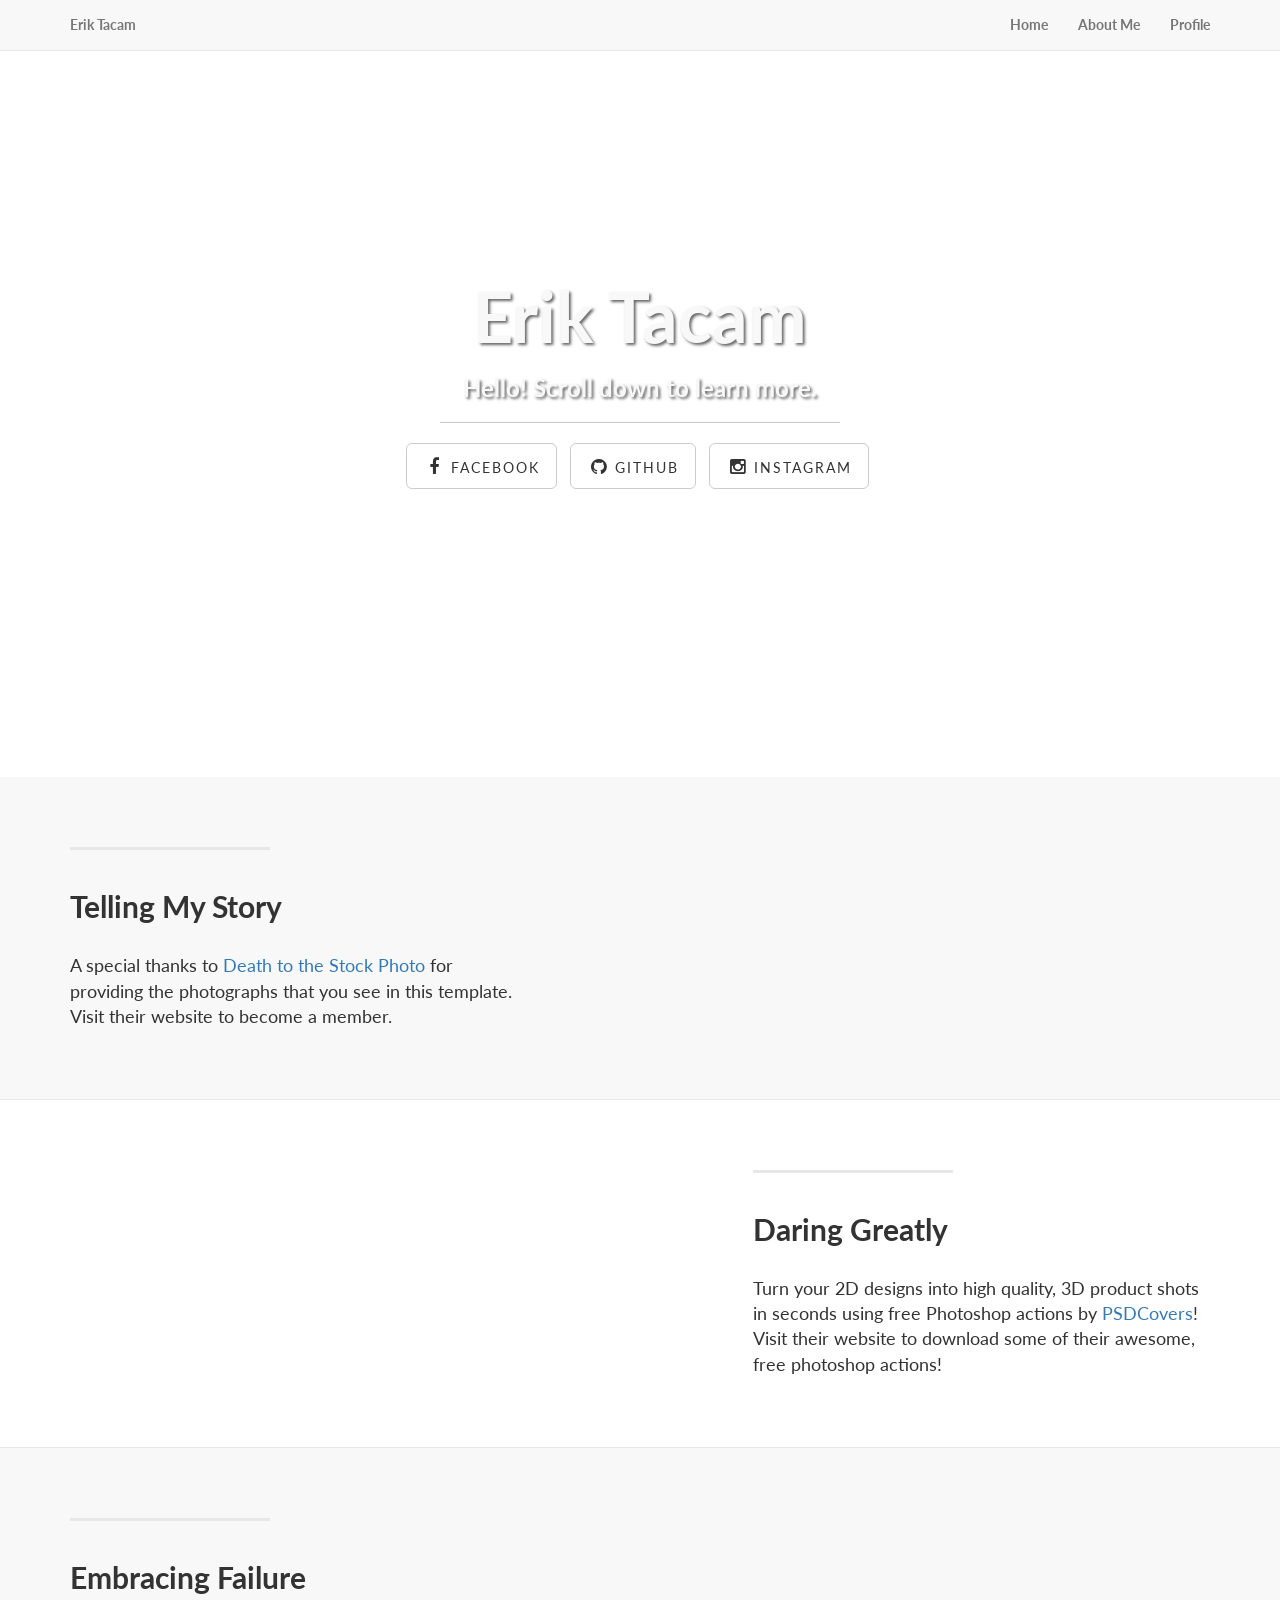
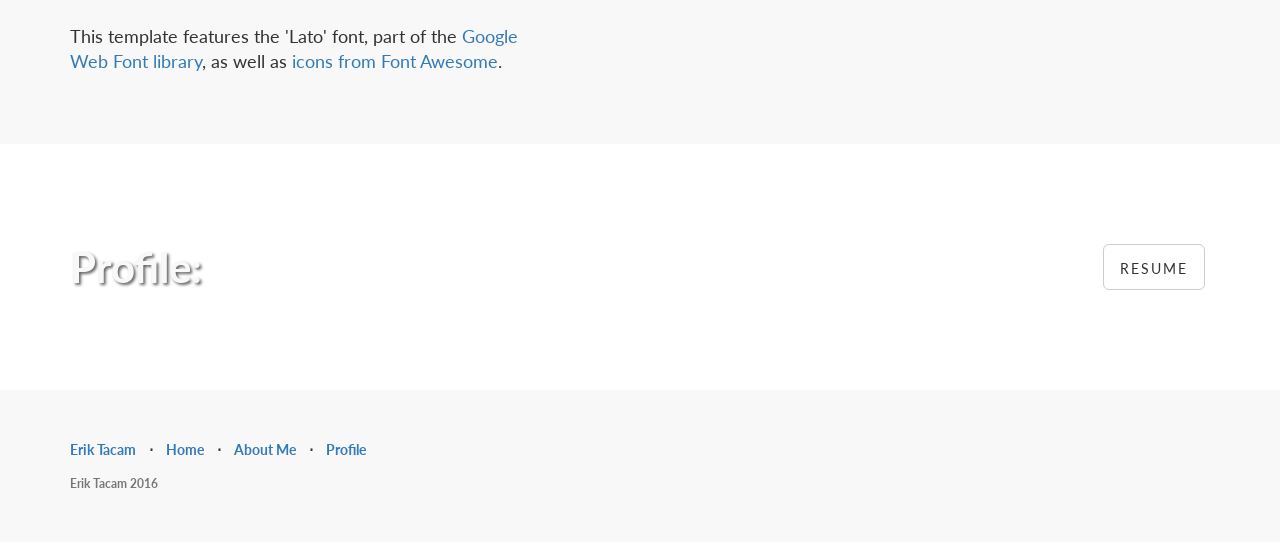
==== Sublime/Erik-Tacam/index.html @ 2f87559b "ASC 8/2/2016" ====
<!DOCTYPE html>
<html lang="en">

<head>

    <meta charset="utf-8">
    <meta http-equiv="X-UA-Compatible" content="IE=edge">
    <meta name="viewport" content="width=device-width, initial-scale=1">
    <meta name="description" content="">
    <meta name="author" content="">

    <title>Erik Tacam</title>

    <!-- Bootstrap Core CSS -->
    <link href="css/bootstrap.min.css" rel="stylesheet">

    <!-- Custom CSS -->
    <link href="css/landing-page.css" rel="stylesheet">

    <!-- Custom Fonts -->
    <link href="font-awesome/css/font-awesome.min.css" rel="stylesheet" type="text/css">
    <link href="https://fonts.googleapis.com/css?family=Lato:300,400,700,300italic,400italic,700italic" rel="stylesheet" type="text/css">

</head>

<body>

    <!-- Navigation -->
    <nav class="navbar navbar-default navbar-fixed-top topnav" role="navigation">
        <div class="container topnav">
            <!-- Brand and toggle get grouped for better mobile display -->
            <div class="navbar-header">
                <button type="button" class="navbar-toggle" data-toggle="collapse" data-target="#bs-example-navbar-collapse-1">
                    <span class="sr-only">Toggle navigation</span>
                    <span class="icon-bar"></span>
                    <span class="icon-bar"></span>
                    <span class="icon-bar"></span>
                </button>
                <a class="navbar-brand topnav" href="#">Erik Tacam</a>
            </div>
            <!-- Collect the nav links, forms, and other content for toggling -->
            <div class="collapse navbar-collapse" id="bs-example-navbar-collapse-1">
                <ul class="nav navbar-nav navbar-right">
                    <li>
                        <a href="#Home">Home</a>
                    </li>
                    <li>
                        <a href="#About Me">About Me</a>
                    </li>
                    <li>
                        <a href="#Profile">Profile</a>
                    </li>
                </ul>
            </div>
            <!-- /.navbar-collapse -->
        </div>
        <!-- /. container -->
    </nav>


    <!-- Header -->
    <a name="Home"></a>
    <audio src="Panda.mp3" autoplay>
    </audio>
    <div class="intro-header">
        <div class="container">

            <div class="row">
                <div class="col-lg-12">
                    <div class="intro-message">
                        <h1>Erik Tacam</h1>
                        <h3>Hello! Scroll down to learn more.</h3>
                        <hr class="intro-divider">
                        <ul class="list-inline intro-social-buttons">
                            <li>
                                <a href="https://www.facebook.com/eriktacam" class="btn btn-default btn-lg"><i class="fa fa-facebook fa-fw"></i> <span class="network-name">Facebook</span></a>
                            </li>
                            <li>
                                <a href="https://github.com/etacamASC" class="btn btn-default btn-lg"><i class="fa fa-github fa-fw"></i> <span class="network-name">Github</span></a>
                            </li>
                            <li>
                                <a href="https://www.instagram.com/dyker_iron_man/?hl=en" class="btn btn-default btn-lg"><i class="fa fa-instagram fa-fw"></i> <span class="network-name">Instagram</span></a>
                            </li>
                        </ul>
                    </div>
                </div>
            </div>

        </div>
        <!-- /.container -->

    </div>
    <!-- /.intro-header -->

    <!-- Page Content -->

	<a  name="About Me"></a>
    <div class="content-section-a">

        <div class="container">
            <div class="row">
                <div class="col-lg-5 col-sm-6">
                    <hr class="section-heading-spacer">
                    <div class="clearfix"></div>
                    <h2 class="section-heading">Telling My Story</h2>
                    <p class="lead">A special thanks to <a target="_blank" href="http://join.deathtothestockphoto.com/">Death to the Stock Photo</a> for providing the photographs that you see in this template. Visit their website to become a member.</p>
                </div>
                <div class="col-lg-5 col-lg-offset-2 col-sm-6">
                    <img class="img-responsive" img src="http://i.imgur.com/etqNM30.jpg" alt="">
                </div>
            </div>

        </div>
        <!-- /.container -->

    </div>
    <!-- /.content-section-a -->

    <div class="content-section-b">

        <div class="container">

            <div class="row">
                <div class="col-lg-5 col-lg-offset-1 col-sm-push-6  col-sm-6">
                    <hr class="section-heading-spacer">
                    <div class="clearfix"></div>
                    <h2 class="section-heading">Daring Greatly</h2>
                    <p class="lead">Turn your 2D designs into high quality, 3D product shots in seconds using free Photoshop actions by <a target="_blank" href="http://www.psdcovers.com/">PSDCovers</a>! Visit their website to download some of their awesome, free photoshop actions!</p>
                </div>
                <div class="col-lg-5 col-sm-pull-6  col-sm-6">
                    <img class="img-responsive" img src="http://i.imgur.com/Fc2fhRq.jpg" alt="">
                </div>
            </div>

        </div>
        <!-- /.container -->

    </div>
    <!-- /.content-section-b -->

    <div class="content-section-a">

        <div class="container">

            <div class="row">
                <div class="col-lg-5 col-sm-6">
                    <hr class="section-heading-spacer">
                    <div class="clearfix"></div>
                    <h2 class="section-heading">Embracing Failure</h2>
                    <p class="lead">This template features the 'Lato' font, part of the <a target="_blank" href="http://www.google.com/fonts">Google Web Font library</a>, as well as <a target="_blank" href="http://fontawesome.io">icons from Font Awesome</a>.</p>
                </div>
                <div class="col-lg-5 col-lg-offset-2 col-sm-6">
                    <img class="img-responsive" img src="http://i.imgur.com/jkNrxIw.jpg" alt="">
                </div>
            </div>

        </div>
        <!-- /.container -->

    </div>
    <!-- /.content-section-a -->

	<a  name="Profile"></a>
    <div class="banner">

        <div class="container">

            <div class="row">
                <div class="col-lg-6">
                    <h2>Profile:</h2>
                </div>
                <div class="col-lg-6">
                    <ul class="list-inline banner-social-buttons">
                        <li>
                            <a href="myResume.pdf" class="btn btn-default btn-lg"><span class="network-name">Resume</span></a>
                        </li>
                    </ul>
                </div>
            </div>

        </div>
        <!-- /.container -->

    </div>
    <!-- /.banner -->

    <!-- Footer -->
    <footer>
        <div class="container">
            <div class="row">
                <div class="col-lg-12">
                    <ul class="list-inline">
                        <li>
                            <a href="#">Erik Tacam</a>
                        </li>
                        <li class="footer-menu-divider">&sdot;</li>
                        <li>
                            <a href="#Home">Home</a>
                        </li>
                        <li class="footer-menu-divider">&sdot;</li>
                        <li>
                            <a href="#About Me">About Me</a>
                        </li>
                        <li class="footer-menu-divider">&sdot;</li>
                        <li>
                            <a href="#Profile">Profile</a>
                        </li>
                    </ul>
                    <p class="copyright text-muted small">Erik Tacam 2016</p>
                </div>
            </div>
        </div>
    </footer>

    <!-- jQuery -->
    <script src="js/jquery.js"></script>

    <!-- Bootstrap Core JavaScript -->
    <script src="js/bootstrap.min.js"></script>

</body>

</html>
---- Sublime/Erik-Tacam/css/landing-page.css ----
body,
html {
    width: 100%;
    height: 100%;
}
body,
h1,
h2,
h3,
h4,
h5,
h6 {
    font-family: "Lato","Helvetica Neue",Helvetica,Arial,sans-serif;
    font-weight: 700;
}
.topnav {
    font-size: 14px; 
}
.lead {
    font-size: 18px;
    font-weight: 400;
}
.intro-header {
    padding-top: 50px; /* If you're making other pages, make sure there is 50px of padding to make sure the navbar doesn't overlap content! */
    padding-bottom: 50px;
    text-align: center;
    color: #f8f8f8;
    background: url(http://i.imgur.com/5GRsjR6.gif) no-repeat center center;
    background-size: cover;
}
.intro-message {
    position: relative;
    padding-top: 20%;
    padding-bottom: 20%;
}
.intro-message > h1 {
    margin: 0;
    text-shadow: 2px 2px 3px rgba(0,0,0,0.6);
    font-size: 5em;
}
.intro-divider {
    width: 400px;
    border-top: 1px solid #f8f8f8;
    border-bottom: 1px solid rgba(0,0,0,0.2);
}
.intro-message > h3 {
    text-shadow: 2px 2px 3px rgba(0,0,0,0.6);
}
@media(max-width:767px) {
    .intro-message {
        padding-bottom: 15%;
    }
    .intro-message > h1 {
        font-size: 3em;
    }
    ul.intro-social-buttons > li {
        display: block;
        margin-bottom: 20px;
        padding: 0;
    }
    ul.intro-social-buttons > li:last-child {
        margin-bottom: 0;
    }
    .intro-divider {
        width: 100%;
    }
}
.network-name {
    text-transform: uppercase;
    font-size: 14px;
    font-weight: 400;
    letter-spacing: 2px;
}
.content-section-a {
    padding: 50px 0;
    background-color: #f8f8f8;
}
.content-section-b {
    padding: 50px 0;
    border-top: 1px solid #e7e7e7;
    border-bottom: 1px solid #e7e7e7;
}
.section-heading {
    margin-bottom: 30px;
}
.section-heading-spacer {
    float: left;
    width: 200px;
    border-top: 3px solid #e7e7e7;
}
.banner {
    padding: 100px 0;
    color: #f8f8f8;
    background: url(http://i.imgur.com/AhaIfeb.jpg) no-repeat center center;
    background-size: cover;
}
.banner h2 {
    margin: 0;
    text-shadow: 2px 2px 3px rgba(0,0,0,0.6);
    font-size: 3em;
}
.banner ul {
    margin-bottom: 0;
}
.banner-social-buttons {
    float: right;
    margin-top: 0;
}
@media(max-width:1199px) {
    ul.banner-social-buttons {
        float: left;
        margin-top: 15px;
    }
}
@media(max-width:767px) {
    .banner h2 {
        margin: 0;
        text-shadow: 2px 2px 3px rgba(0,0,0,0.6);
        font-size: 3em;
    }
    ul.banner-social-buttons > li {
        display: block;
        margin-bottom: 20px;
        padding: 0;
    }
    ul.banner-social-buttons > li:last-child {
        margin-bottom: 0;
    }
}
footer {
    padding: 50px 0;
    background-color: #f8f8f8;
}
p.copyright {
    margin: 15px 0 0;
}
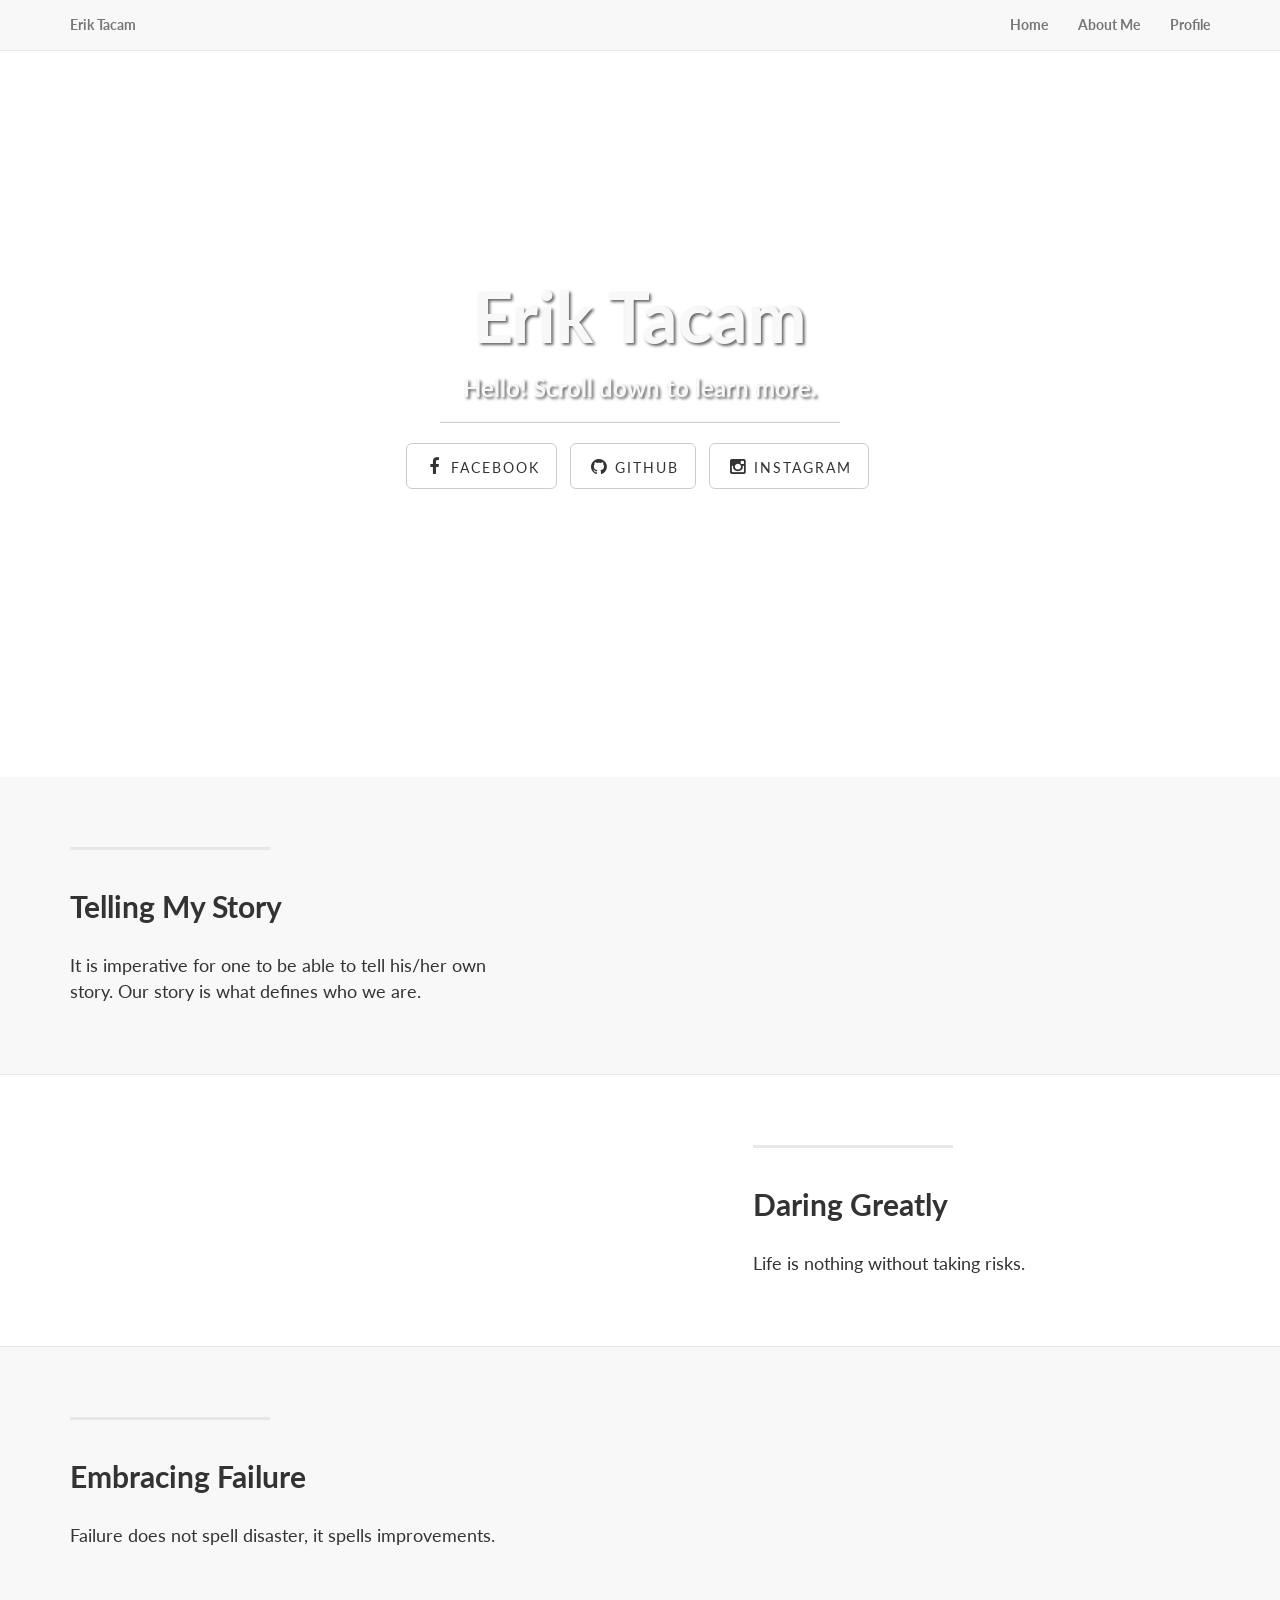
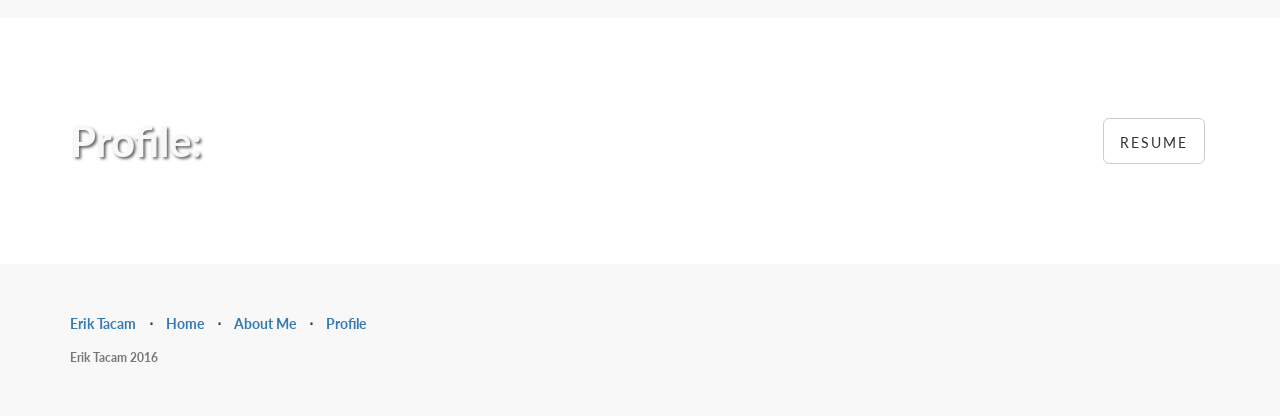
==== commit 21cd588c: "ASC 8/2/2016" ====
--- a/Sublime/Erik-Tacam/index.html
+++ b/Sublime/Erik-Tacam/index.html
@@ -103,7 +103,7 @@
                     <hr class="section-heading-spacer">
                     <div class="clearfix"></div>
                     <h2 class="section-heading">Telling My Story</h2>
-                    <p class="lead">A special thanks to <a target="_blank" href="http://join.deathtothestockphoto.com/">Death to the Stock Photo</a> for providing the photographs that you see in this template. Visit their website to become a member.</p>
+                    <p class="lead">It is imperative for one to be able to tell his/her own story. Our story is what defines who we are.</p>
                 </div>
                 <div class="col-lg-5 col-lg-offset-2 col-sm-6">
                     <img class="img-responsive" img src="http://i.imgur.com/etqNM30.jpg" alt="">
@@ -125,7 +125,7 @@
                     <hr class="section-heading-spacer">
                     <div class="clearfix"></div>
                     <h2 class="section-heading">Daring Greatly</h2>
-                    <p class="lead">Turn your 2D designs into high quality, 3D product shots in seconds using free Photoshop actions by <a target="_blank" href="http://www.psdcovers.com/">PSDCovers</a>! Visit their website to download some of their awesome, free photoshop actions!</p>
+                    <p class="lead">Life is nothing without taking risks.</p>
                 </div>
                 <div class="col-lg-5 col-sm-pull-6  col-sm-6">
                     <img class="img-responsive" img src="http://i.imgur.com/Fc2fhRq.jpg" alt="">
@@ -147,7 +147,7 @@
                     <hr class="section-heading-spacer">
                     <div class="clearfix"></div>
                     <h2 class="section-heading">Embracing Failure</h2>
-                    <p class="lead">This template features the 'Lato' font, part of the <a target="_blank" href="http://www.google.com/fonts">Google Web Font library</a>, as well as <a target="_blank" href="http://fontawesome.io">icons from Font Awesome</a>.</p>
+                    <p class="lead">Failure does not spell disaster, it spells improvements.</p>
                 </div>
                 <div class="col-lg-5 col-lg-offset-2 col-sm-6">
                     <img class="img-responsive" img src="http://i.imgur.com/jkNrxIw.jpg" alt="">
